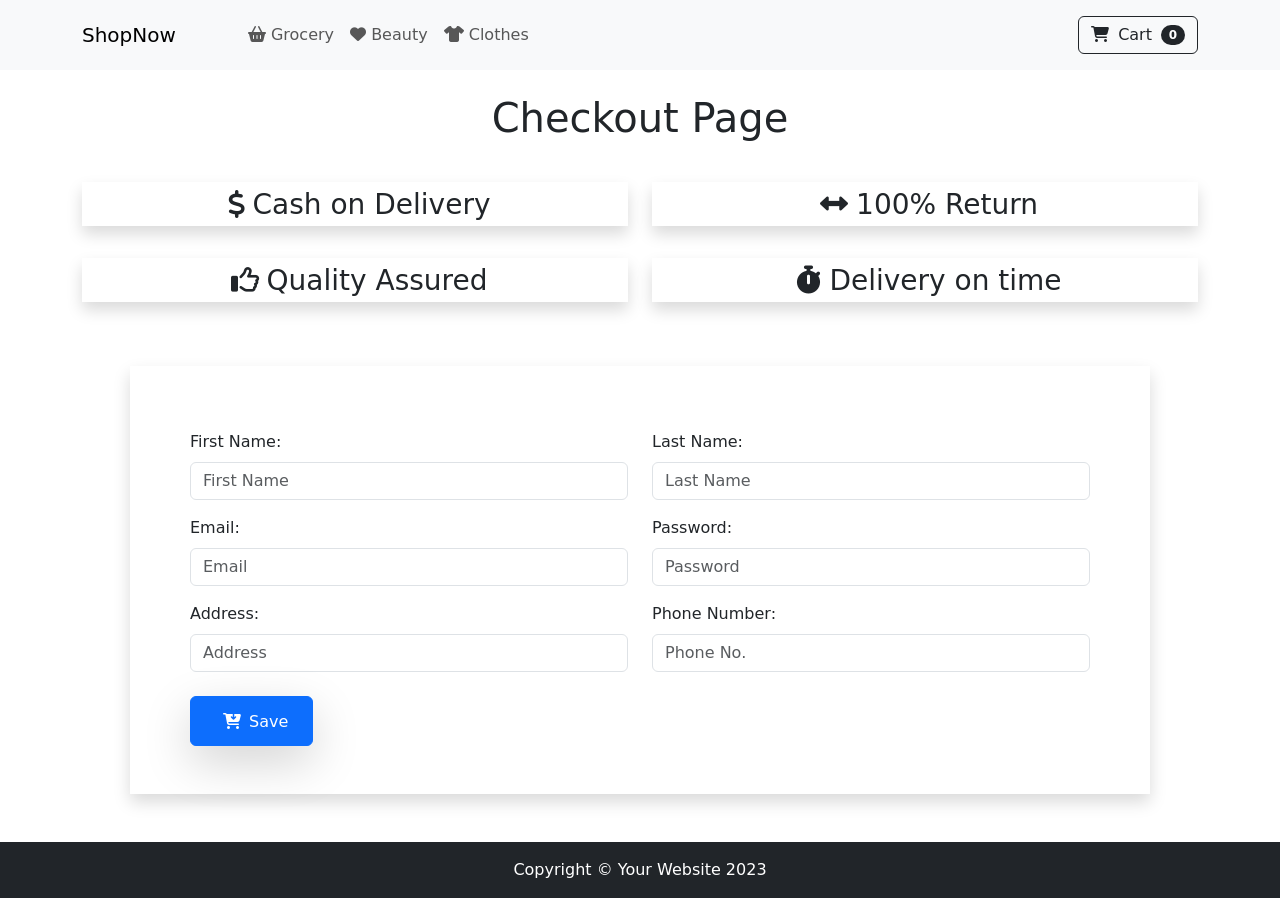
==== checkout.html @ 1bb7a9ee "Exercici 6: Validació del formulari checkout" ====
<!DOCTYPE html>
<html lang="en">

<head>
	<meta charset="utf-8" />
	<meta name="viewport" content="width=device-width, initial-scale=1, shrink-to-fit=no" />
	<meta name="description" content="" />
	<meta name="author" content="" />
	<title>Checkout</title>
	<!-- Favicon-->
	<link rel="icon" type="image/x-icon" href="images/favicon.ico" />
	<link href="https://cdn.jsdelivr.net/npm/bootstrap@5.3.0/dist/css/bootstrap.min.css" rel="stylesheet"
		integrity="sha384-9ndCyUaIbzAi2FUVXJi0CjmCapSmO7SnpJef0486qhLnuZ2cdeRhO02iuK6FUUVM" crossorigin="anonymous">

	<!-- Fontawesome icons-->
	<link rel="stylesheet" href="https://cdnjs.cloudflare.com/ajax/libs/font-awesome/6.4.0/css/all.min.css"
		integrity="sha512-iecdLmaskl7CVkqkXNQ/ZH/XLlvWZOJyj7Yy7tcenmpD1ypASozpmT/E0iPtmFIB46ZmdtAc9eNBvH0H/ZpiBw=="
		crossorigin="anonymous" referrerpolicy="no-referrer" />

</head>

<body>
	<!-- Navigation-->
	<nav class="navbar py-3 py-lg-0 navbar-light bg-light navbar-expand-lg" id="navbar-example2">
		<div class="container d-flex">
			<a class="navbar-brand" href="#!">ShopNow</a>
			<div class="d-flex flex-row order-lg-last align-items-center">

				<button type="button" class="navbar-toggler order-last collapsed" data-bs-toggle="collapse"
					data-bs-target="#navbar" aria-expanded="false" aria-controls="navbar">
					<span class="navbar-toggler-icon"></span>
				</button>
				<ul class="navbar-nav me-3 me-lg-0 d-flex flex-row align-items-center">
					<li class="dropdown search-dropdown nav-item py-lg-3">
						<a href="javascript:void(0)" class="btn btn-outline-dark flex-center" type="button"
							data-bs-toggle="modal" data-bs-target="#cartModal" onclick="open_modal()"
							data-bs-auto-close="outside">
							<i class="fas fa-shopping-cart me-1"></i> Cart <span
								class="badge bg-dark text-white ms-1 rounded-pill" id="count_product">0</span>
						</a>
					</li>
				</ul>
			</div>

			<div id="navbar" class="navbar-collapse collapse">

				<ul class="navbar-nav me-auto mb-4 mb-lg-0 ms-lg-5">
					<li class="nav-item">
						<a class="nav-link" href="#grocery"><i class="fas fa-shopping-basket"></i> Grocery</a>
					</li>
					<li class="nav-item">
						<a class="nav-link" href="#beauty"><i class="fas fa-heart"></i> Beauty</a>
					</li>
					<li class="nav-item">
						<a class="nav-link" href="#clothes"><i class="fas fa-tshirt"></i> Clothes</a>
					</li>

				</ul>
			</div>
		</div>
	</nav>
	<div class="container">
		<h1 class="text-center head m-4">Checkout Page</h1>

		<div class="row mr-0">
			<div class="col-sm-6">
				<h3 class="my-3 bord shadow text-center"><i class="fas fa-dollar-sign p-2"></i>Cash on Delivery</h3>
			</div>
			<div class="col-sm-6 ">
				<h3 class="my-3 bord shadow text-center"><i class="fas fa-arrows-alt-h p-2"></i>100% Return</h3>
			</div>
		</div>

		<div class="row mr-0">
			<div class="col-sm-6">
				<h3 class="my-3 bord shadow text-center"><i class="far fa-thumbs-up p-2"></i>Quality Assured</h3>
			</div>
			<div class="col-sm-6 ">
				<h3 class="my-3 bord shadow text-center"><i class="fas fa-stopwatch p-2"></i>Delivery on time</h3>
			</div>
		</div>
		<form class="form">
			<div class="row bord p-5 shadow m-5">
				<div class="col-sm-6">
					<div class="mt-3">
						<label for="fName" class="form-label">First Name:</label>
						<input id="fName" class="form-control ml-3" type="text" placeholder="First Name" />
						<div id="errorName" class="invalid-feedback">This field is required and must have, at least, 3
							characters
						</div>
					</div>
					<div class="mt-3 ">
						<label for="fEmail" class="form-label">Email:</label>
						<input id="fEmail" class="form-control ml-3" type="email" placeholder="Email" minlength="3" />
						<div id="errorEmail" class="invalid-feedback">This field is required and must contain an '@' and
							have, at
							least, 3 characters</div>
					</div>
					<div class="mt-3 ">
						<label for="fAddress" class="form-label">Address:</label>
						<input id="fAddress" class="form-control" type="text" placeholder="Address" minlength="3" />
						<div id="errorAddress" class="invalid-feedback">This field is required and must have, at least,
							3 characters
						</div>
					</div>
				</div>
				<div class="col-sm-6">
					<div class="mt-3">
						<label for="fLastN" class="form-label">Last Name:</label>
						<input id="fLastN" class="form-control" type="text" placeholder="Last Name" minlength="3" />
						<div id="errorLastN" class="invalid-feedback">This field is required and must have, at least, 3
							characters
						</div>
					</div>
					<div class="mt-3">
						<label for="fPassword" class="form-label">Password:</label>
						<input id="fPassword" class="form-control" title="(4-8 characters)" type="password"
							minlength="4" maxlength="8" placeholder="Password" />
						<div id="errorPassword" class="invalid-feedback">Enter a correct password</div>
					</div>
					<div class="mt-3">
						<label for="fPhone" class="form-label">Phone Number:</label>
						<input id="fPhone" class="form-control" type="number" placeholder="Phone No." />
						<div id="errorPhone" class="invalid-feedback">Invalid phone number!! Must be 9 digits with no
							letters</div>
					</div>
				</div>
				<div class="col-12 mt-4 final">
					<button type="button" id="btn" class="p-2 px-4 btn btn-primary shadow-lg" onclick="validate()">
						<i class="fas fa-cart-arrow-down p-2"></i>Save
					</button>
				</div>
			</div>
		</form>

	</div>


	<!-- Footer-->
	<footer class="py-3 bg-dark">
		<div class="container">
			<p class="m-0 text-center text-white">Copyright &copy; Your Website 2023</p>
		</div>
	</footer>

	<div class="modal fade" id="cartModal" tabindex="-1" aria-labelledby="exampleModalLabel" aria-hidden="true">
		<div class="modal-dialog">
			<div class="modal-content">
				<div class="modal-header">
					<h5 class="modal-title" id="exampleModalLabel"><i class="fas fa-cart-arrow-down"></i> My Cart</h5>
					<button type="button" class="btn-close" data-bs-dismiss="modal" aria-label="Close"></button>
				</div>
				<div class="modal-body">
					<div>
						<ul class="list">

						</ul>
						<div>
							<h3 class="text-center bill px-5">Select Something</h3>
						</div>
						<div class="text-center">
							<a href="checkout.html" class="btn btn-primary m-3">Checkout</a>
						</div>
					</div>
				</div>
			</div>
		</div>
	</div>

	<!-- Bootstrap core JS-->
	<script src="https://cdn.jsdelivr.net/npm/bootstrap@5.3.0/dist/js/bootstrap.bundle.min.js"
		integrity="sha384-geWF76RCwLtnZ8qwWowPQNguL3RmwHVBC9FhGdlKrxdiJJigb/j/68SIy3Te4Bkz"
		crossorigin="anonymous"></script>


	<!-- Core theme JS-->
	<script src="js/shop.js"></script>
	<script src="js/checkout.js"></script>
</body>

</html>
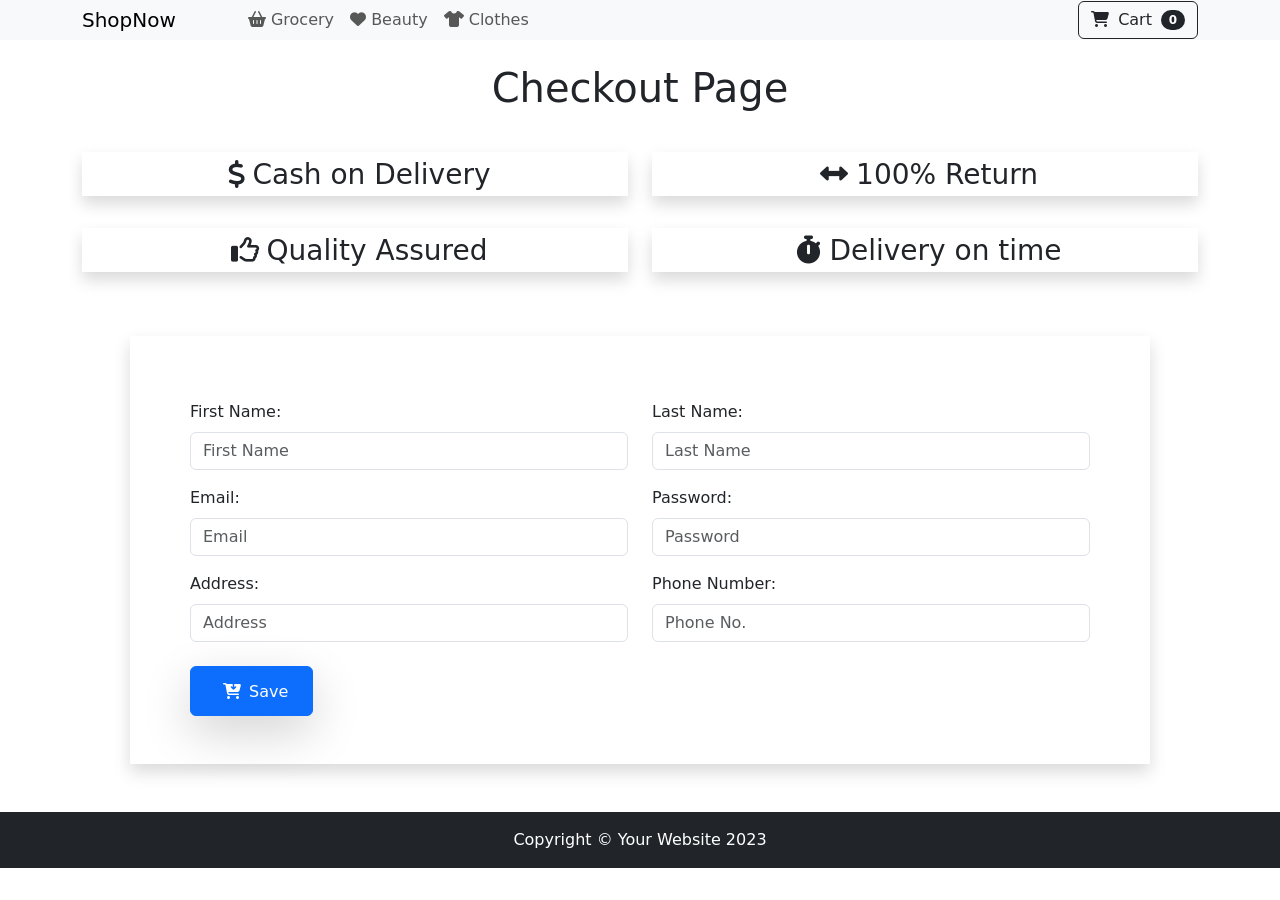
==== commit ebb84c88: "Cavis post code review" ====
--- a/checkout.html
+++ b/checkout.html
@@ -23,7 +23,7 @@
 	<!-- Navigation-->
 	<nav class="navbar py-3 py-lg-0 navbar-light bg-light navbar-expand-lg" id="navbar-example2">
 		<div class="container d-flex">
-			<a class="navbar-brand" href="#!">ShopNow</a>
+			<a class="navbar-brand" href="./index.html">ShopNow</a>
 			<div class="d-flex flex-row order-lg-last align-items-center">
 
 				<button type="button" class="navbar-toggler order-last collapsed" data-bs-toggle="collapse"
@@ -31,14 +31,12 @@
 					<span class="navbar-toggler-icon"></span>
 				</button>
 				<ul class="navbar-nav me-3 me-lg-0 d-flex flex-row align-items-center">
-					<li class="dropdown search-dropdown nav-item py-lg-3">
-						<a href="javascript:void(0)" class="btn btn-outline-dark flex-center" type="button"
-							data-bs-toggle="modal" data-bs-target="#cartModal" onclick="open_modal()"
-							data-bs-auto-close="outside">
-							<i class="fas fa-shopping-cart me-1"></i> Cart <span
-								class="badge bg-dark text-white ms-1 rounded-pill" id="count_product">0</span>
-						</a>
-					</li>
+					<button class="btn btn-outline-dark cart-button" type="button" data-bs-toggle="modal"
+						data-bs-target="#cartModal" data-bs-auto-close="outside" aria-label="Open shopping cart">
+						<i class="fas fa-shopping-cart me-1" aria-hidden="true"></i>
+						<span>Cart</span>
+						<span class="badge bg-dark text-white ms-1 rounded-pill" id="count_product">0</span>
+					</button>
 				</ul>
 			</div>
 
@@ -167,6 +165,52 @@
 		</div>
 	</div>
 
+	<div class="modal fade" id="cartModal" tabindex="-1" aria-labelledby="cartModalLabel" aria-hidden="true">
+		<div class="modal-dialog">
+			<div class="modal-content">
+				<div class="modal-header">
+					<h5 class="modal-title" id="cartModalLabel">
+						<i class="fas fa-cart-arrow-down" aria-hidden="true"></i>
+						My Cart
+					</h5>
+					<button type="button" class="btn-close" data-bs-dismiss="modal" aria-label="Close"></button>
+				</div>
+				<div class="modal-body">
+					<h3 class="text-center bill px-5">Shopping Cart</h3>
+					<div class="table-responsive">
+						<table class="table">
+							<thead>
+								<tr>
+									<th scope="col">Product</th>
+									<th scope="col"></th>
+									<th scope="col">Price</th>
+									<th scope="col"></th>
+									<th scope="col">Qty.</th>
+									<th scope="col">Total <small>(with discount)</small></th>
+								</tr>
+							</thead>
+							<tbody id="cart_list">
+								<tr>
+									<th scope="row">Cooking oil</th>
+									<td>$10.5</td>
+									<td>2</td>
+									<td>$21</td>
+								</tr>
+							</tbody>
+						</table>
+					</div>
+					<div class="text-center fs-3">
+						Total: $<span id="total_price">100</span>
+					</div>
+					<div class="text-center">
+						<a href="checkout.html" class="btn btn-primary m-3">Checkout</a>
+						<button type="button" class="btn btn-secondary m-3" id="clean-cart">Clean Cart</button>
+					</div>
+				</div>
+			</div>
+		</div>
+	</div>
+
 	<!-- Bootstrap core JS-->
 	<script src="https://cdn.jsdelivr.net/npm/bootstrap@5.3.0/dist/js/bootstrap.bundle.min.js"
 		integrity="sha384-geWF76RCwLtnZ8qwWowPQNguL3RmwHVBC9FhGdlKrxdiJJigb/j/68SIy3Te4Bkz"
@@ -174,8 +218,8 @@
 
 
 	<!-- Core theme JS-->
-	<script src="js/shop.js"></script>
-	<script src="js/checkout.js"></script>
+	<script src="js/shop.js" type="module"></script>
+	<script src="js/checkout.js" type="module"></script>
 </body>
 
 </html>
